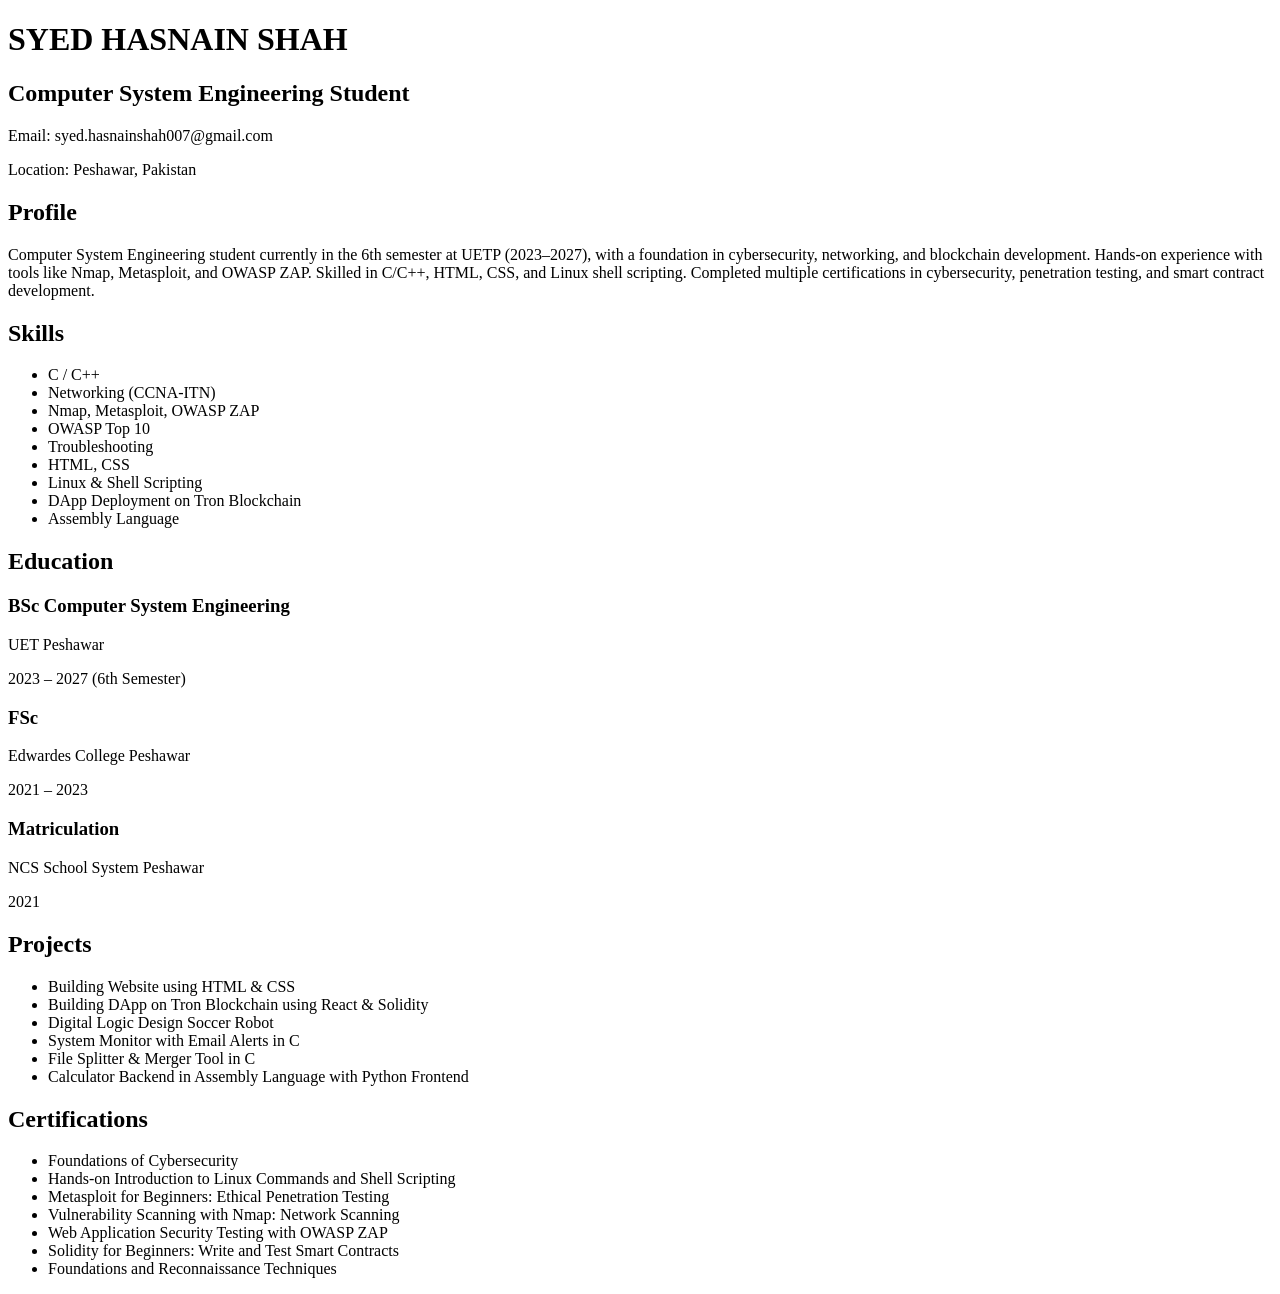
==== index.html @ a186ce64 "create index.html" ====
<!DOCTYPE html>
<html lang="en">
<head>
    <meta charset="UTF-8">
    <title>Resume - Syed Hasnain Shah</title>
</head>
<body>

    <header>
        <h1>SYED HASNAIN SHAH</h1>
        <h2>Computer System Engineering Student</h2>
        <p>Email: syed.hasnainshah007@gmail.com</p>
        <p>Location: Peshawar, Pakistan</p>
    </header>

    <section>
        <h2>Profile</h2>
        <p>
            Computer System Engineering student currently in the 6th semester at UETP (2023–2027),
            with a foundation in cybersecurity, networking, and blockchain development.
            Hands-on experience with tools like Nmap, Metasploit, and OWASP ZAP.
            Skilled in C/C++, HTML, CSS, and Linux shell scripting.
            Completed multiple certifications in cybersecurity, penetration testing,
            and smart contract development.
        </p>
    </section>

    <section>
        <h2>Skills</h2>
        <ul>
            <li>C / C++</li>
            <li>Networking (CCNA-ITN)</li>
            <li>Nmap, Metasploit, OWASP ZAP</li>
            <li>OWASP Top 10</li>
            <li>Troubleshooting</li>
            <li>HTML, CSS</li>
            <li>Linux & Shell Scripting</li>
            <li>DApp Deployment on Tron Blockchain</li>
            <li>Assembly Language</li>
        </ul>
    </section>

    <section>
        <h2>Education</h2>

        <h3>BSc Computer System Engineering</h3>
        <p>UET Peshawar</p>
        <p>2023 – 2027 (6th Semester)</p>

        <h3>FSc</h3>
        <p>Edwardes College Peshawar</p>
        <p>2021 – 2023</p>

        <h3>Matriculation</h3>
        <p>NCS School System Peshawar</p>
        <p>2021</p>
    </section>

    <section>
        <h2>Projects</h2>
        <ul>
            <li>Building Website using HTML & CSS</li>
            <li>Building DApp on Tron Blockchain using React & Solidity</li>
            <li>Digital Logic Design Soccer Robot</li>
            <li>System Monitor with Email Alerts in C</li>
            <li>File Splitter & Merger Tool in C</li>
            <li>Calculator Backend in Assembly Language with Python Frontend</li>
        </ul>
    </section>

    <section>
        <h2>Certifications</h2>
        <ul>
            <li>Foundations of Cybersecurity</li>
            <li>Hands-on Introduction to Linux Commands and Shell Scripting</li>
            <li>Metasploit for Beginners: Ethical Penetration Testing</li>
            <li>Vulnerability Scanning with Nmap: Network Scanning</li>
            <li>Web Application Security Testing with OWASP ZAP</li>
            <li>Solidity for Beginners: Write and Test Smart Contracts</li>
            <li>Foundations and Reconnaissance Techniques</li>
        </ul>
    </section>

</body>
</html>
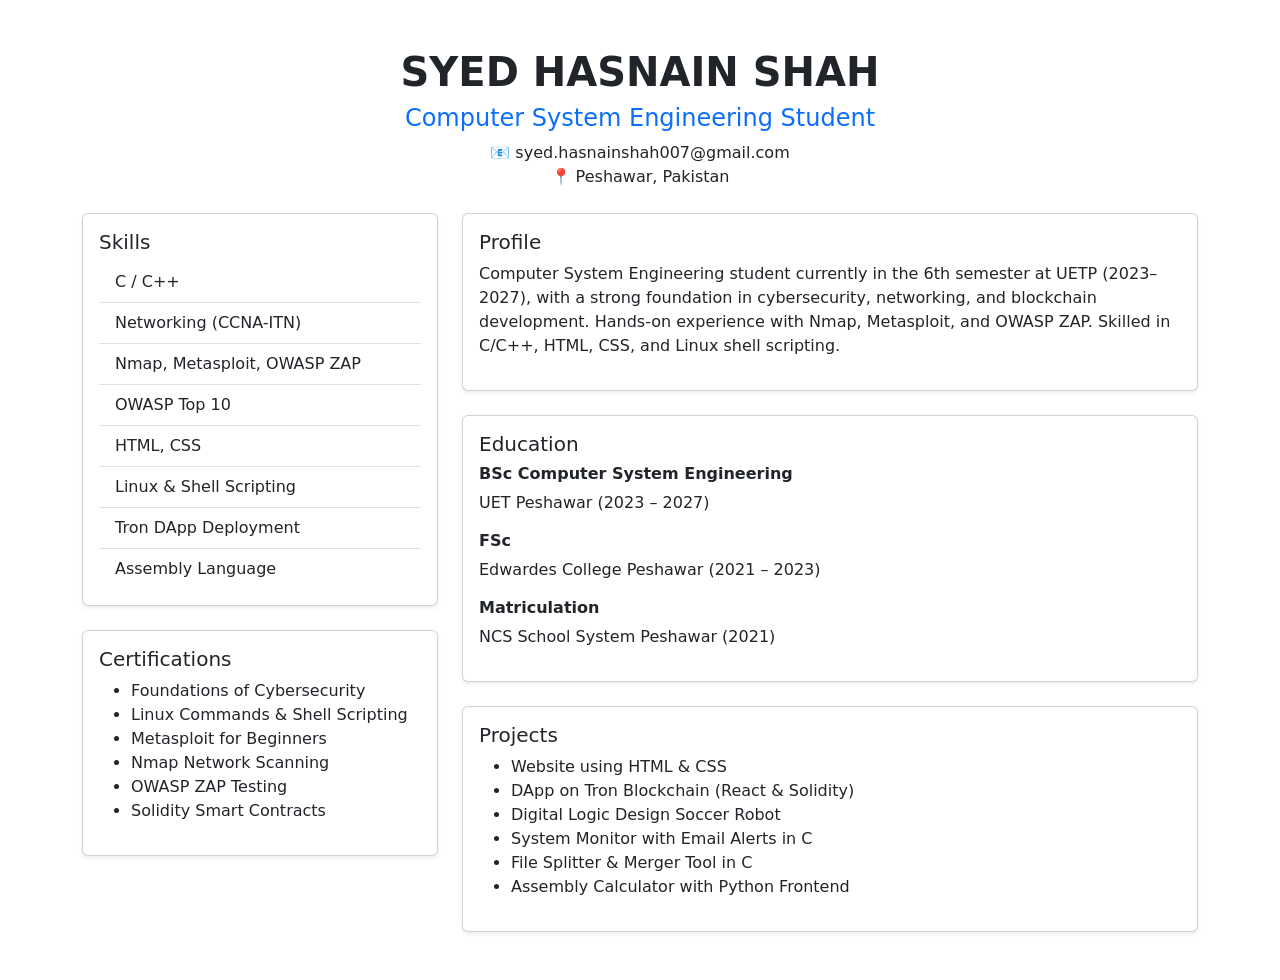
==== commit 5df7c589: "Update index.html" ====
--- a/index.html
+++ b/index.html
@@ -2,84 +2,115 @@
 <html lang="en">
 <head>
     <meta charset="UTF-8">
+    <meta name="viewport" content="width=device-width, initial-scale=1">
     <title>Resume - Syed Hasnain Shah</title>
+
+    <!-- Bootstrap CSS -->
+    <link href="https://cdn.jsdelivr.net/npm/bootstrap@5.3.2/dist/css/bootstrap.min.css" rel="stylesheet">
+
+    <!-- External CSS -->
+    <link rel="stylesheet" href="style.css">
 </head>
 <body>
 
-    <header>
-        <h1>SYED HASNAIN SHAH</h1>
-        <h2>Computer System Engineering Student</h2>
-        <p>Email: syed.hasnainshah007@gmail.com</p>
-        <p>Location: Peshawar, Pakistan</p>
-    </header>
+<div class="container my-5">
 
-    <section>
-        <h2>Profile</h2>
-        <p>
-            Computer System Engineering student currently in the 6th semester at UETP (2023–2027),
-            with a foundation in cybersecurity, networking, and blockchain development.
-            Hands-on experience with tools like Nmap, Metasploit, and OWASP ZAP.
-            Skilled in C/C++, HTML, CSS, and Linux shell scripting.
-            Completed multiple certifications in cybersecurity, penetration testing,
-            and smart contract development.
-        </p>
-    </section>
+    <!-- Header -->
+    <div class="text-center mb-4">
+        <h1 class="fw-bold">SYED HASNAIN SHAH</h1>
+        <h4 class="text-primary">Computer System Engineering Student</h4>
+        <p class="mb-0">📧 syed.hasnainshah007@gmail.com</p>
+        <p>📍 Peshawar, Pakistan</p>
+    </div>
 
-    <section>
-        <h2>Skills</h2>
-        <ul>
-            <li>C / C++</li>
-            <li>Networking (CCNA-ITN)</li>
-            <li>Nmap, Metasploit, OWASP ZAP</li>
-            <li>OWASP Top 10</li>
-            <li>Troubleshooting</li>
-            <li>HTML, CSS</li>
-            <li>Linux & Shell Scripting</li>
-            <li>DApp Deployment on Tron Blockchain</li>
-            <li>Assembly Language</li>
-        </ul>
-    </section>
+    <div class="row">
 
-    <section>
-        <h2>Education</h2>
+        <!-- Left Column -->
+        <div class="col-md-4">
 
-        <h3>BSc Computer System Engineering</h3>
-        <p>UET Peshawar</p>
-        <p>2023 – 2027 (6th Semester)</p>
+            <div class="card mb-4 shadow-sm">
+                <div class="card-body">
+                    <h5 class="section-title">Skills</h5>
+                    <ul class="list-group list-group-flush">
+                        <li class="list-group-item">C / C++</li>
+                        <li class="list-group-item">Networking (CCNA-ITN)</li>
+                        <li class="list-group-item">Nmap, Metasploit, OWASP ZAP</li>
+                        <li class="list-group-item">OWASP Top 10</li>
+                        <li class="list-group-item">HTML, CSS</li>
+                        <li class="list-group-item">Linux & Shell Scripting</li>
+                        <li class="list-group-item">Tron DApp Deployment</li>
+                        <li class="list-group-item">Assembly Language</li>
+                    </ul>
+                </div>
+            </div>
 
-        <h3>FSc</h3>
-        <p>Edwardes College Peshawar</p>
-        <p>2021 – 2023</p>
+            <div class="card shadow-sm">
+                <div class="card-body">
+                    <h5 class="section-title">Certifications</h5>
+                    <ul>
+                        <li>Foundations of Cybersecurity</li>
+                        <li>Linux Commands & Shell Scripting</li>
+                        <li>Metasploit for Beginners</li>
+                        <li>Nmap Network Scanning</li>
+                        <li>OWASP ZAP Testing</li>
+                        <li>Solidity Smart Contracts</li>
+                    </ul>
+                </div>
+            </div>
 
-        <h3>Matriculation</h3>
-        <p>NCS School System Peshawar</p>
-        <p>2021</p>
-    </section>
+        </div>
 
-    <section>
-        <h2>Projects</h2>
-        <ul>
-            <li>Building Website using HTML & CSS</li>
-            <li>Building DApp on Tron Blockchain using React & Solidity</li>
-            <li>Digital Logic Design Soccer Robot</li>
-            <li>System Monitor with Email Alerts in C</li>
-            <li>File Splitter & Merger Tool in C</li>
-            <li>Calculator Backend in Assembly Language with Python Frontend</li>
-        </ul>
-    </section>
+        <!-- Right Column -->
+        <div class="col-md-8">
 
-    <section>
-        <h2>Certifications</h2>
-        <ul>
-            <li>Foundations of Cybersecurity</li>
-            <li>Hands-on Introduction to Linux Commands and Shell Scripting</li>
-            <li>Metasploit for Beginners: Ethical Penetration Testing</li>
-            <li>Vulnerability Scanning with Nmap: Network Scanning</li>
-            <li>Web Application Security Testing with OWASP ZAP</li>
-            <li>Solidity for Beginners: Write and Test Smart Contracts</li>
-            <li>Foundations and Reconnaissance Techniques</li>
-        </ul>
-    </section>
+            <div class="card mb-4 shadow-sm">
+                <div class="card-body">
+                    <h5 class="section-title">Profile</h5>
+                    <p>
+                        Computer System Engineering student currently in the 6th semester at UETP (2023–2027),
+                        with a strong foundation in cybersecurity, networking, and blockchain development.
+                        Hands-on experience with Nmap, Metasploit, and OWASP ZAP.
+                        Skilled in C/C++, HTML, CSS, and Linux shell scripting.
+                    </p>
+                </div>
+            </div>
+
+            <div class="card mb-4 shadow-sm">
+                <div class="card-body">
+                    <h5 class="section-title">Education</h5>
+
+                    <h6 class="fw-bold">BSc Computer System Engineering</h6>
+                    <p>UET Peshawar (2023 – 2027)</p>
+
+                    <h6 class="fw-bold">FSc</h6>
+                    <p>Edwardes College Peshawar (2021 – 2023)</p>
+
+                    <h6 class="fw-bold">Matriculation</h6>
+                    <p>NCS School System Peshawar (2021)</p>
+                </div>
+            </div>
+
+            <div class="card shadow-sm">
+                <div class="card-body">
+                    <h5 class="section-title">Projects</h5>
+                    <ul>
+                        <li>Website using HTML & CSS</li>
+                        <li>DApp on Tron Blockchain (React & Solidity)</li>
+                        <li>Digital Logic Design Soccer Robot</li>
+                        <li>System Monitor with Email Alerts in C</li>
+                        <li>File Splitter & Merger Tool in C</li>
+                        <li>Assembly Calculator with Python Frontend</li>
+                    </ul>
+                </div>
+            </div>
+
+        </div>
+    </div>
+
+</div>
+
+<!-- Bootstrap JS -->
+<script src="https://cdn.jsdelivr.net/npm/bootstrap@5.3.2/dist/js/bootstrap.bundle.min.js"></script>
 
 </body>
 </html>
